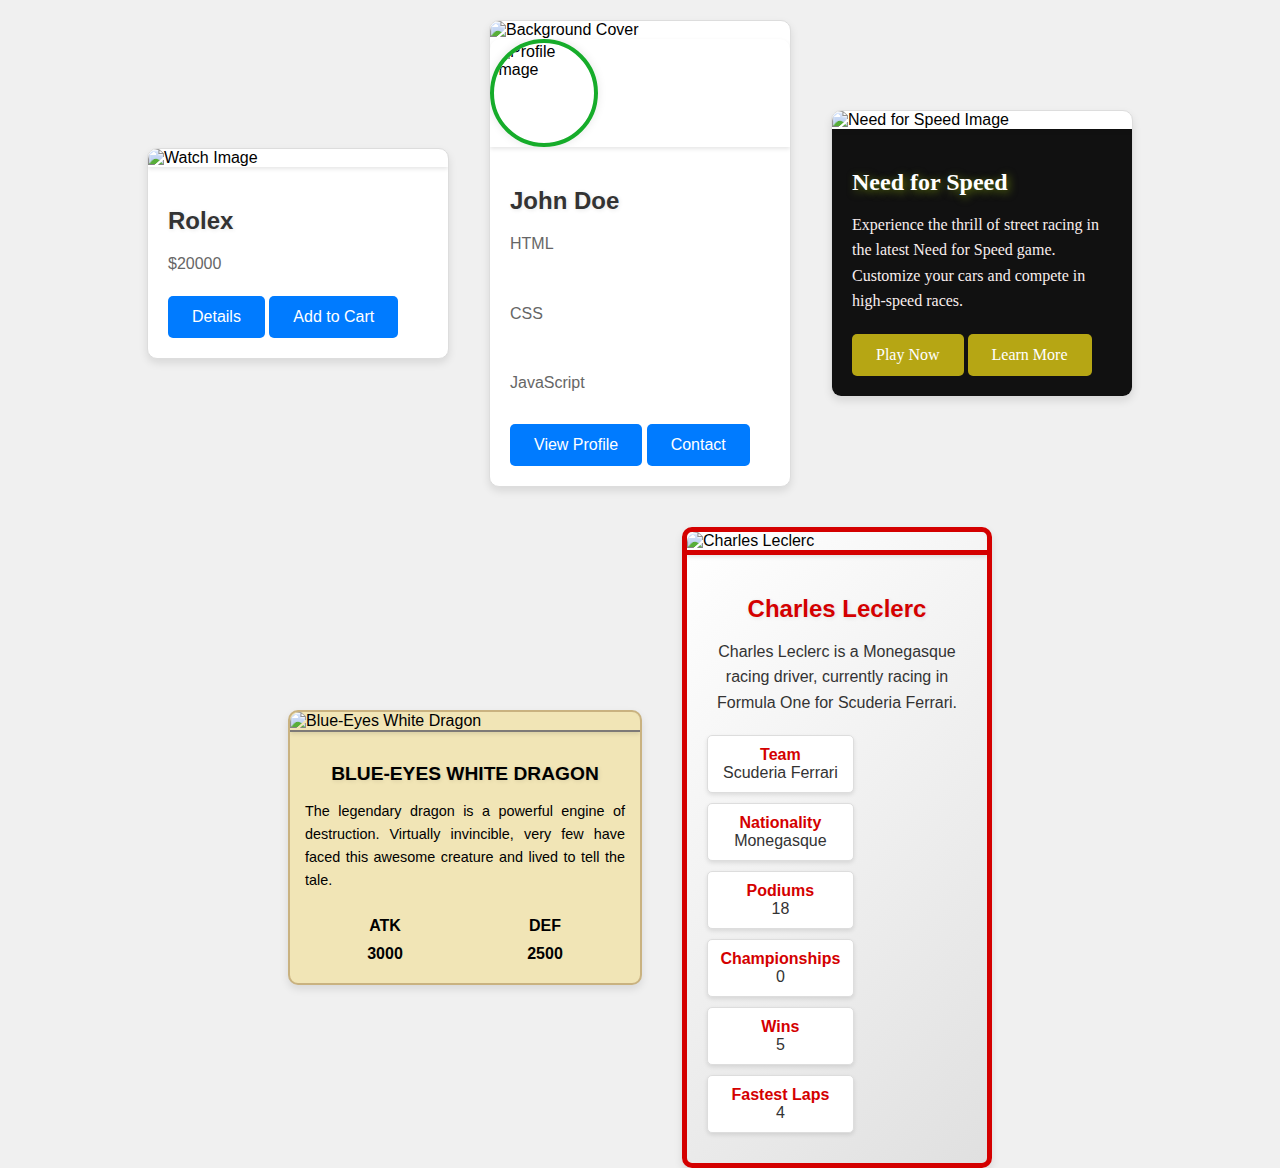
==== pages/page3/index.html @ 472c01cc "finished my readme and designs" ====
<!DOCTYPE html>
<html lang="en">
<head>
  <meta charset="UTF-8">
  <meta name="viewport" content="width=device-width, initial-scale=1.0">
  <title>Animated Cards</title>
  <link rel="stylesheet" href="assets/css/style.css">
</head>
<body>

  <div class="card watch-card">
    <div class="card-image">
      <img src="https://i.ebayimg.com/images/g/94QAAOSw2JVjnesN/s-l400.jpg" alt="Watch Image">
    </div>
    <div class="card-content">
      <h2>Rolex</h2>
      <p class="price">$20000</p>
      <div class="buttons">
        <a href="../../index.html" class="btn btn-watch">Details</a>
        <a href="../../index.html" class="btn btn-watch">Add to Cart</a>
      </div>
    </div>
  </div>

  <div class="card profile-card">
    <div class="profile-cover">
      <img src="https://encrypted-tbn0.gstatic.com/images?q=tbn:ANd9GcSd9KEhg60D2L2oGS-jqZhSzUMyphX7ZSt5jA&s" alt="Background Cover">
    </div>
    <div class="card-image profile">
      <img src="https://img.freepik.com/free-vector/isolated-young-handsome-man-set-different-poses-white-background-illustration_632498-649.jpg?size=338&ext=jpg&ga=GA1.1.2116175301.1719014400&semt=ais_user" alt="Profile Image">
    </div>
    <div class="card-content">
      <h2>John Doe</h2>
      <div class="skills">
        <div class="skill">
          <p>HTML</p>
          <div class="skill-level html"></div>
        </div>
        <div class="skill">
          <p>CSS</p>
          <div class="skill-level css"></div>
        </div>
        <div class="skill">
          <p>JavaScript</p>
          <div class="skill-level js"></div>
        </div>
      </div>
      <div class="buttons">
        <a href="../../index.html" class="btn btn-profile">View Profile</a>
        <a href="../../index.html" class="btn btn-profile">Contact</a>
      </div>
    </div>
  </div>

  <div class="card game-card">
    <div class="card-image">
      <img src="https://gameranx.com/wp-content/uploads/2022/10/Need-For-Speed-Unbound-2-1200x675.jpg" alt="Need for Speed Image">
    </div>
    <div class="card-content">
      <h2>Need for Speed</h2>
      <p class="description">Experience the thrill of street racing in the latest Need for Speed game. Customize your cars and compete in high-speed races.</p>
      <div class="buttons">
        <a href="../../index.html" class="btn btn-game">Play Now</a>
        <a href="../../index.html" class="btn btn-game">Learn More</a>
      </div>
    </div>
  </div>

  <div class="card yugioh-card">
    <div class="card-image">
      <img src="https://images-wixmp-ed30a86b8c4ca887773594c2.wixmp.com/intermediary/f/627fe721-846f-4f75-ac61-111ca00b27dd/da1f1zq-2b3c2cdb-23dd-4b75-941b-972d952130e4.png" alt="Blue-Eyes White Dragon">
    </div>
    <div class="card-content">
      <h2>Blue-Eyes White Dragon</h2>
      <p class="description">The legendary dragon is a powerful engine of destruction. Virtually invincible, very few have faced this awesome creature and lived to tell the tale.</p>
      <div class="stats">
        <div class="stat">
          <span>ATK</span>
          <span>3000</span>
        </div>
        <div class="stat">
          <span>DEF</span>
          <span>2500</span>
        </div>
      </div>
    </div>
  </div>

  <div class="card f1-card">
    <div class="card-image">
      <img src="https://images2.minutemediacdn.com/image/fetch/w_2000,h_2000,c_fit/https://beyondtheflag.com/wp-content/uploads/getty-images/2016/04/1171525158.jpeg" alt="Charles Leclerc">
    </div>
    <div class="card-content">
      <h2>Charles Leclerc</h2>
      <p class="description">Charles Leclerc is a Monegasque racing driver, currently racing in Formula One for Scuderia Ferrari.</p>
      <div class="info">
        <div class="info-item">
          <span>Team</span>
          <span>Scuderia Ferrari</span>
        </div>
        <div class="info-item">
          <span>Nationality</span>
          <span>Monegasque</span>
        </div>
        <div class="info-item">
          <span>Podiums</span>
          <span>18</span>
        </div>
        <div class="info-item">
          <span>Championships</span>
          <span>0</span>
        </div>
        <div class="info-item">
          <span>Wins</span>
          <span>5</span>
        </div>
        <div class="info-item">
          <span>Fastest Laps</span>
          <span>4</span>
        </div>
      </div>
    </div>
  </div>

</body>
</html>
---- pages/page3/assets/css/style.css ----
/* General styles */
body {
    font-family: 'Roboto', sans-serif;
    margin: 0;
    padding: 0;
    display: flex;
    justify-content: center;
    align-items: center;
    height: 100vh;
    background-color: #f0f0f0;
    flex-wrap: wrap;
}

.card {
    width: 300px;
    background-color: #fff;
    border: 1px solid #ddd;
    border-radius: 10px;
    overflow: hidden;
    box-shadow: 0 4px 8px rgba(0, 0, 0, 0.1);
    margin: 20px;
    transition: transform 0.3s ease-in-out, box-shadow 0.3s ease-in-out;
}

.card:hover {
    transform: translateY(-5px);
    box-shadow: 0 8px 16px rgba(0, 0, 0, 0.2);
}

.card-image {
    position: relative;
    overflow: hidden;
    border-top-left-radius: 10px;
    border-top-right-radius: 10px;
    box-shadow: 0 2px 4px rgba(0, 0, 0, 0.1);
}

.card-image img {
    width: 100%;
    height: auto;
    display: block;
}

.card-content {
    padding: 20px;
}

.card-content h2 {
    font-size: 1.5rem;
    margin-bottom: 10px;
    color: #333;
    text-shadow: 1px 1px 4px rgba(0, 0, 0, 0.1);
}

.card-content p {
    font-size: 1rem;
    line-height: 1.6;
    color: #666;
    margin-bottom: 20px;
}

.btn {
    display: inline-block;
    padding: 12px 24px;
    background-color: #007bff;
    color: #fff;
    text-decoration: none;
    border-radius: 5px;
    transition: background-color 0.3s ease, transform 0.3s ease;
}

.btn:hover {
    background-color: #0056b3;
    transform: translateY(-2px);
}

/* Watch Card specific styles */
.watch-card .card-content h2 {
    font-family: 'Roboto', sans-serif;
}

.watch-card .btn {
    background-color: #007bff;
}

.watch-card .btn:hover {
    background-color: #0056b3;
}

/* Profile Card specific styles */
.profile-card .profile-cover {
    position: relative;
    overflow: hidden;
    border-top-left-radius: 10px;
    border-top-right-radius: 10px;
}

.profile-card .profile-cover img {
    width: 100%;
    height: 150px;
    object-fit: cover;
}

.profile-card .card-image.profile img {
    width: 100px;
    height: 100px;
    border: 4px solid #16ac2a;
    border-radius: 50%;
    box-shadow: 0 0 10px rgba(0, 0, 0, 0.1);
}

.profile-card .skills .skill-level {
    height: 8px;
    background-color: #000000;
    width: 0;
    transition: width 0.5s ease, background-color 0.3s ease;
}

.profile-card .buttons .btn:hover {
    background-color: #ddf50a;
    transform: translateY(-2px);
    box-shadow: 0 4px 8px rgba(0, 0, 0, 0.1);
}

.profile-card .card-content h2 {
    font-family: 'Poppins', sans-serif;
}

/* Game Card specific styles */
.game-card .card-content {
    font-family: 'Press Start 2P', cursive;
    background-color: #111;
    color: #000000;
}

.game-card .card-content h2 {
    color: #ffffff;
    text-shadow: 2px 2px 8px rgba(182, 230, 9, 0.5);
}

.game-card .description {
    color: #f8eeee;
}

.game-card .btn {
    background-color: #b6a614;
}

.game-card .btn:hover {
    background-color: #6dd10f;
    transform: translateY(-2px);
}

.game-card:hover {
    transform: scale(1.05);
    box-shadow: 0 10px 20px rgba(0, 0, 0, 0.3);
}

/* Yu-Gi-Oh Card specific styles */
.yugioh-card {
    width: 350px;
    border: 2px solid #c9b280;
    background-color: #f1e5b6;
}

.yugioh-card .card-image {
    border-bottom: 2px solid #7e7a77;
}

.yugioh-card .card-content {
    padding: 15px;
    text-align: center;
}

.yugioh-card .card-content h2 {
    font-size: 1.2rem;
    color: #000;
    margin-bottom: 10px;
    text-align: center;
    text-transform: uppercase;
    font-weight: bold;
}

.yugioh-card .card-content p {
    font-size: 0.9rem;
    color: #000;
    text-align: justify;
    margin-bottom: 20px;
}

.yugioh-card .stats {
    display: flex;
    justify-content: space-around;
    font-size: 1rem;
    font-weight: bold;
}

.yugioh-card .stats .stat {
    display: flex;
    flex-direction: column;
    align-items: center;
}

.yugioh-card .stats .stat span {
    margin: 5px 0;
}

.yugioh-card .btn {
    background-color: #c9b280;
    color: #000;
}

.yugioh-card .btn:hover {
    background-color: #a18a6d;
    transform: translateY(-2px);
}

/* F1 Card specific styles */
.f1-card {
    border: 5px solid #d40000;
    background: linear-gradient(135deg, #ffffff, #e0e0e0);
}

.f1-card .card-image img {
    width: 100%;
    height: auto;
    display: block;
    border-bottom: 5px solid #d40000;
}

.f1-card .card-content {
    padding: 20px;
    text-align: center;
}

.f1-card .card-content h2 {
    font-size: 1.5rem;
    margin-bottom: 10px;
    color: #d40000;
    font-weight: bold;
}

.f1-card .description {
    font-size: 1rem;
    line-height: 1.6;
    color: #333;
    margin-bottom: 20px;
}

.f1-card .info {
    display: flex;
    flex-wrap: wrap;
    justify-content: space-between;
}

.f1-card .info-item {
    width: 48%;
    margin-bottom: 10px;
    background-color: #ffffff;
    border: 1px solid #ddd;
    border-radius: 5px;
    padding: 10px;
    box-shadow: 0 2px 4px rgba(0, 0, 0, 0.1);
}

.f1-card .info-item span {
    display: block;
    font-weight: bold;
    color: #d40000;
}

.f1-card .info-item span:last-child {
    font-weight: normal;
    color: #333;
}
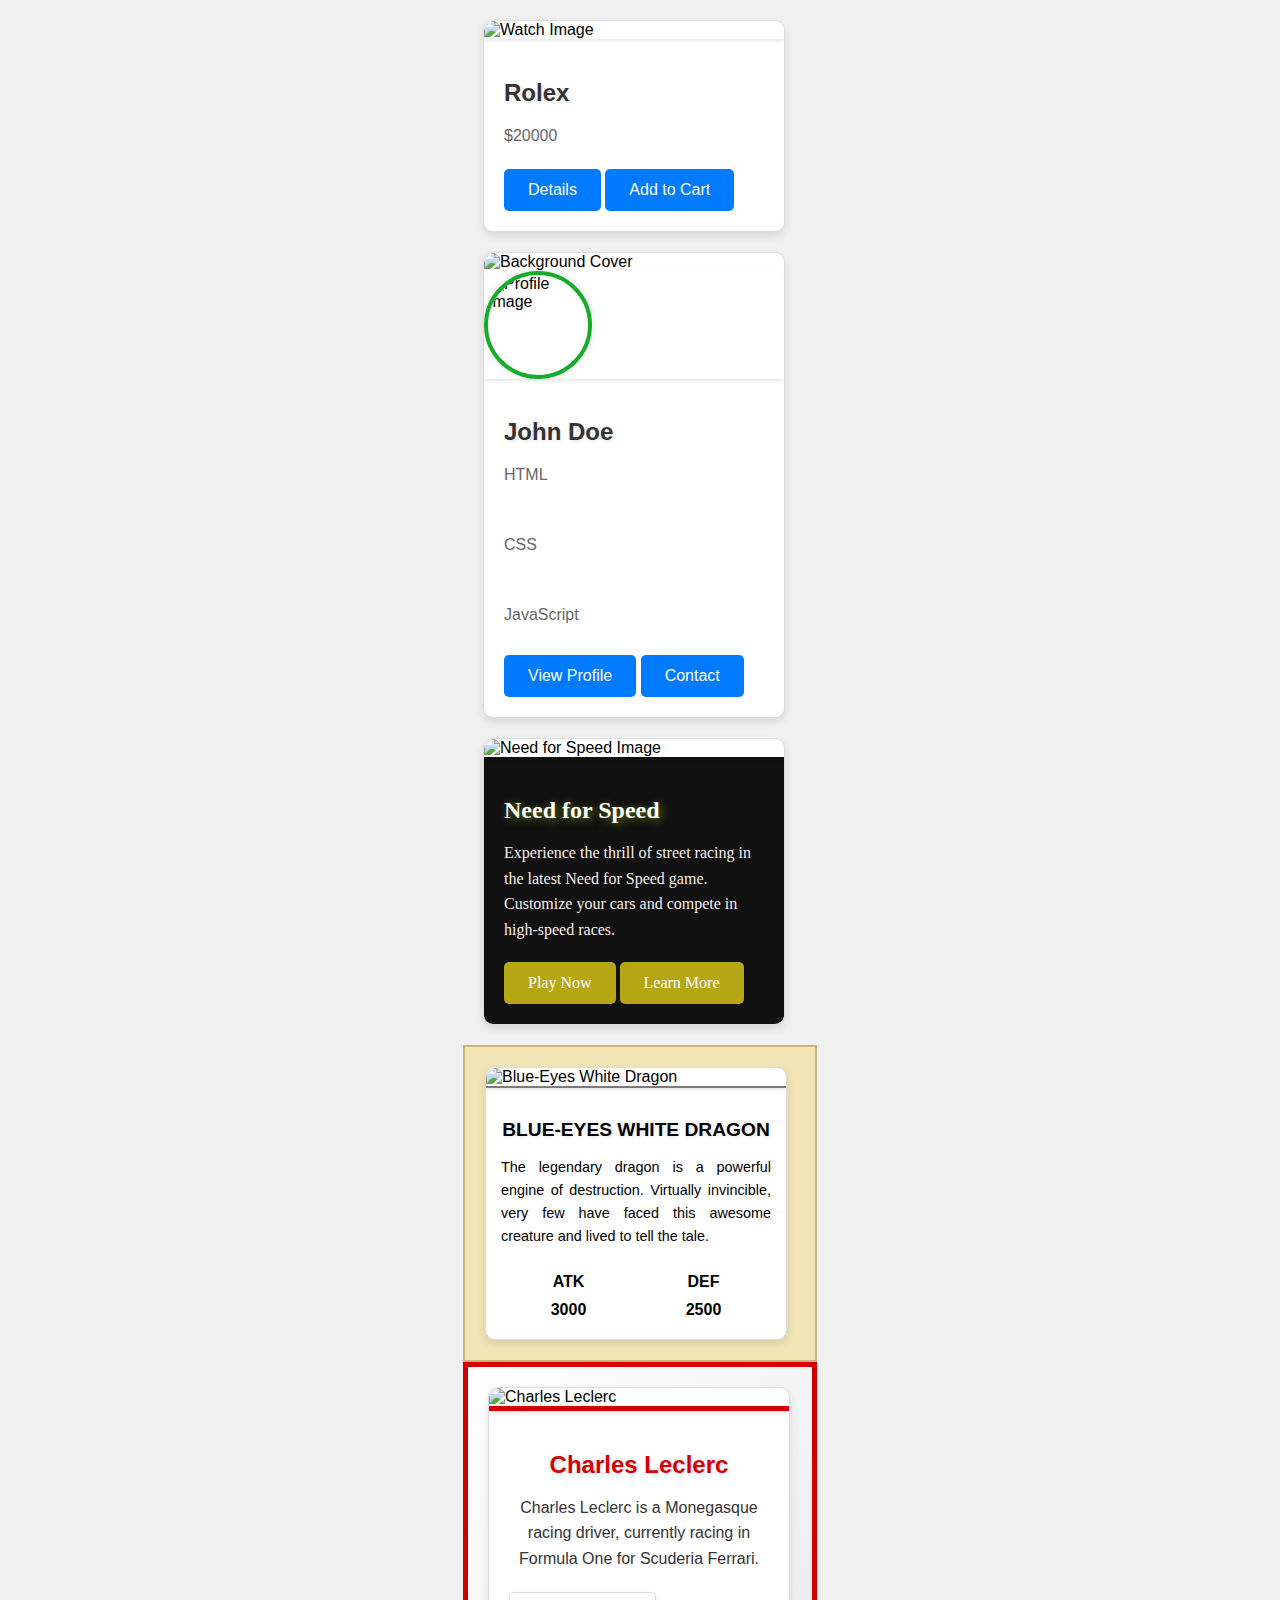
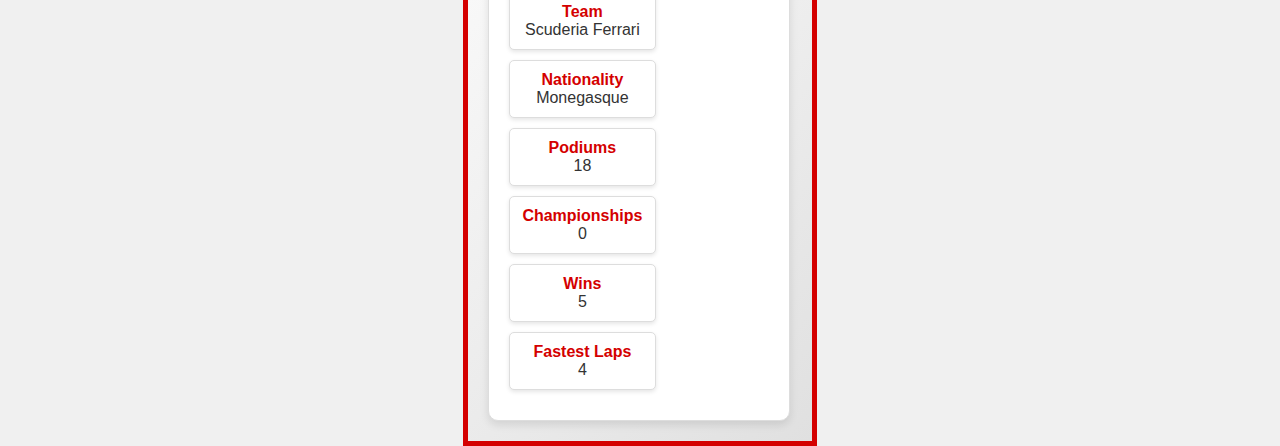
==== commit 4c2b3203: "adjusted my layouts for my pages" ====
--- a/pages/page3/index.html
+++ b/pages/page3/index.html
@@ -1,126 +1,166 @@
 <!DOCTYPE html>
 <html lang="en">
-<head>
-  <meta charset="UTF-8">
-  <meta name="viewport" content="width=device-width, initial-scale=1.0">
-  <title>Animated Cards</title>
-  <link rel="stylesheet" href="assets/css/style.css">
-</head>
-<body>
+  <head>
+    <meta charset="UTF-8" />
+    <meta name="viewport" content="width=device-width, initial-scale=1.0" />
+    <title>Animated Cards</title>
+    <link rel="stylesheet" href="assets/css/style.css" />
+  </head>
+  <body>
+    <div class="container">
+      <section class="card-section watch-card">
+        <div class="card">
+          <div class="card-image">
+            <img
+              src="https://i.ebayimg.com/images/g/94QAAOSw2JVjnesN/s-l400.jpg"
+              alt="Watch Image"
+            />
+          </div>
+          <div class="card-content">
+            <h2>Rolex</h2>
+            <p class="price">$20000</p>
+            <div class="buttons">
+              <a href="../../index.html" class="btn btn-watch">Details</a>
+              <a href="../../index.html" class="btn btn-watch">Add to Cart</a>
+            </div>
+          </div>
+        </div>
+      </section>
 
-  <div class="card watch-card">
-    <div class="card-image">
-      <img src="https://i.ebayimg.com/images/g/94QAAOSw2JVjnesN/s-l400.jpg" alt="Watch Image">
+      <section class="card-section profile-card">
+        <div class="card">
+          <div class="profile-cover">
+            <img
+              src="https://encrypted-tbn0.gstatic.com/images?q=tbn:ANd9GcSd9KEhg60D2L2oGS-jqZhSzUMyphX7ZSt5jA&s"
+              alt="Background Cover"
+            />
+          </div>
+          <div class="card-image profile">
+            <img
+              src="https://img.freepik.com/free-vector/isolated-young-handsome-man-set-different-poses-white-background-illustration_632498-649.jpg?size=338&ext=jpg&ga=GA1.1.2116175301.1719014400&semt=ais_user"
+              alt="Profile Image"
+            />
+          </div>
+          <div class="card-content">
+            <h2>John Doe</h2>
+            <div class="skills">
+              <div class="skill">
+                <p>HTML</p>
+                <div class="skill-level html"></div>
+              </div>
+              <div class="skill">
+                <p>CSS</p>
+                <div class="skill-level css"></div>
+              </div>
+              <div class="skill">
+                <p>JavaScript</p>
+                <div class="skill-level js"></div>
+              </div>
+            </div>
+            <div class="buttons">
+              <a href="../../index.html" class="btn btn-profile"
+                >View Profile</a
+              >
+              <a href="../../index.html" class="btn btn-profile">Contact</a>
+            </div>
+          </div>
+        </div>
+      </section>
+
+      <section class="card-section game-card">
+        <div class="card">
+          <div class="card-image">
+            <img
+              src="https://gameranx.com/wp-content/uploads/2022/10/Need-For-Speed-Unbound-2-1200x675.jpg"
+              alt="Need for Speed Image"
+            />
+          </div>
+          <div class="card-content">
+            <h2>Need for Speed</h2>
+            <p class="description">
+              Experience the thrill of street racing in the latest Need for
+              Speed game. Customize your cars and compete in high-speed races.
+            </p>
+            <div class="buttons">
+              <a href="../../index.html" class="btn btn-game">Play Now</a>
+              <a href="../../index.html" class="btn btn-game">Learn More</a>
+            </div>
+          </div>
+        </div>
+      </section>
+
+      <section class="card-section yugioh-card">
+        <div class="card">
+          <div class="card-image">
+            <img
+              src="https://images-wixmp-ed30a86b8c4ca887773594c2.wixmp.com/intermediary/f/627fe721-846f-4f75-ac61-111ca00b27dd/da1f1zq-2b3c2cdb-23dd-4b75-941b-972d952130e4.png"
+              alt="Blue-Eyes White Dragon"
+            />
+          </div>
+          <div class="card-content">
+            <h2>Blue-Eyes White Dragon</h2>
+            <p class="description">
+              The legendary dragon is a powerful engine of destruction.
+              Virtually invincible, very few have faced this awesome creature
+              and lived to tell the tale.
+            </p>
+            <div class="stats">
+              <div class="stat">
+                <span>ATK</span>
+                <span>3000</span>
+              </div>
+              <div class="stat">
+                <span>DEF</span>
+                <span>2500</span>
+              </div>
+            </div>
+          </div>
+        </div>
+      </section>
+
+      <section class="card-section f1-card">
+        <div class="card">
+          <div class="card-image">
+            <img
+              src="https://images2.minutemediacdn.com/image/fetch/w_2000,h_2000,c_fit/https://beyondtheflag.com/wp-content/uploads/getty-images/2016/04/1171525158.jpeg"
+              alt="Charles Leclerc"
+            />
+          </div>
+          <div class="card-content">
+            <h2>Charles Leclerc</h2>
+            <p class="description">
+              Charles Leclerc is a Monegasque racing driver, currently racing in
+              Formula One for Scuderia Ferrari.
+            </p>
+            <div class="info">
+              <div class="info-item">
+                <span>Team</span>
+                <span>Scuderia Ferrari</span>
+              </div>
+              <div class="info-item">
+                <span>Nationality</span>
+                <span>Monegasque</span>
+              </div>
+              <div class="info-item">
+                <span>Podiums</span>
+                <span>18</span>
+              </div>
+              <div class="info-item">
+                <span>Championships</span>
+                <span>0</span>
+              </div>
+              <div class="info-item">
+                <span>Wins</span>
+                <span>5</span>
+              </div>
+              <div class="info-item">
+                <span>Fastest Laps</span>
+                <span>4</span>
+              </div>
+            </div>
+          </div>
+        </div>
+      </section>
     </div>
-    <div class="card-content">
-      <h2>Rolex</h2>
-      <p class="price">$20000</p>
-      <div class="buttons">
-        <a href="../../index.html" class="btn btn-watch">Details</a>
-        <a href="../../index.html" class="btn btn-watch">Add to Cart</a>
-      </div>
-    </div>
-  </div>
-
-  <div class="card profile-card">
-    <div class="profile-cover">
-      <img src="https://encrypted-tbn0.gstatic.com/images?q=tbn:ANd9GcSd9KEhg60D2L2oGS-jqZhSzUMyphX7ZSt5jA&s" alt="Background Cover">
-    </div>
-    <div class="card-image profile">
-      <img src="https://img.freepik.com/free-vector/isolated-young-handsome-man-set-different-poses-white-background-illustration_632498-649.jpg?size=338&ext=jpg&ga=GA1.1.2116175301.1719014400&semt=ais_user" alt="Profile Image">
-    </div>
-    <div class="card-content">
-      <h2>John Doe</h2>
-      <div class="skills">
-        <div class="skill">
-          <p>HTML</p>
-          <div class="skill-level html"></div>
-        </div>
-        <div class="skill">
-          <p>CSS</p>
-          <div class="skill-level css"></div>
-        </div>
-        <div class="skill">
-          <p>JavaScript</p>
-          <div class="skill-level js"></div>
-        </div>
-      </div>
-      <div class="buttons">
-        <a href="../../index.html" class="btn btn-profile">View Profile</a>
-        <a href="../../index.html" class="btn btn-profile">Contact</a>
-      </div>
-    </div>
-  </div>
-
-  <div class="card game-card">
-    <div class="card-image">
-      <img src="https://gameranx.com/wp-content/uploads/2022/10/Need-For-Speed-Unbound-2-1200x675.jpg" alt="Need for Speed Image">
-    </div>
-    <div class="card-content">
-      <h2>Need for Speed</h2>
-      <p class="description">Experience the thrill of street racing in the latest Need for Speed game. Customize your cars and compete in high-speed races.</p>
-      <div class="buttons">
-        <a href="../../index.html" class="btn btn-game">Play Now</a>
-        <a href="../../index.html" class="btn btn-game">Learn More</a>
-      </div>
-    </div>
-  </div>
-
-  <div class="card yugioh-card">
-    <div class="card-image">
-      <img src="https://images-wixmp-ed30a86b8c4ca887773594c2.wixmp.com/intermediary/f/627fe721-846f-4f75-ac61-111ca00b27dd/da1f1zq-2b3c2cdb-23dd-4b75-941b-972d952130e4.png" alt="Blue-Eyes White Dragon">
-    </div>
-    <div class="card-content">
-      <h2>Blue-Eyes White Dragon</h2>
-      <p class="description">The legendary dragon is a powerful engine of destruction. Virtually invincible, very few have faced this awesome creature and lived to tell the tale.</p>
-      <div class="stats">
-        <div class="stat">
-          <span>ATK</span>
-          <span>3000</span>
-        </div>
-        <div class="stat">
-          <span>DEF</span>
-          <span>2500</span>
-        </div>
-      </div>
-    </div>
-  </div>
-
-  <div class="card f1-card">
-    <div class="card-image">
-      <img src="https://images2.minutemediacdn.com/image/fetch/w_2000,h_2000,c_fit/https://beyondtheflag.com/wp-content/uploads/getty-images/2016/04/1171525158.jpeg" alt="Charles Leclerc">
-    </div>
-    <div class="card-content">
-      <h2>Charles Leclerc</h2>
-      <p class="description">Charles Leclerc is a Monegasque racing driver, currently racing in Formula One for Scuderia Ferrari.</p>
-      <div class="info">
-        <div class="info-item">
-          <span>Team</span>
-          <span>Scuderia Ferrari</span>
-        </div>
-        <div class="info-item">
-          <span>Nationality</span>
-          <span>Monegasque</span>
-        </div>
-        <div class="info-item">
-          <span>Podiums</span>
-          <span>18</span>
-        </div>
-        <div class="info-item">
-          <span>Championships</span>
-          <span>0</span>
-        </div>
-        <div class="info-item">
-          <span>Wins</span>
-          <span>5</span>
-        </div>
-        <div class="info-item">
-          <span>Fastest Laps</span>
-          <span>4</span>
-        </div>
-      </div>
-    </div>
-  </div>
-
-</body>
+  </body>
 </html>
